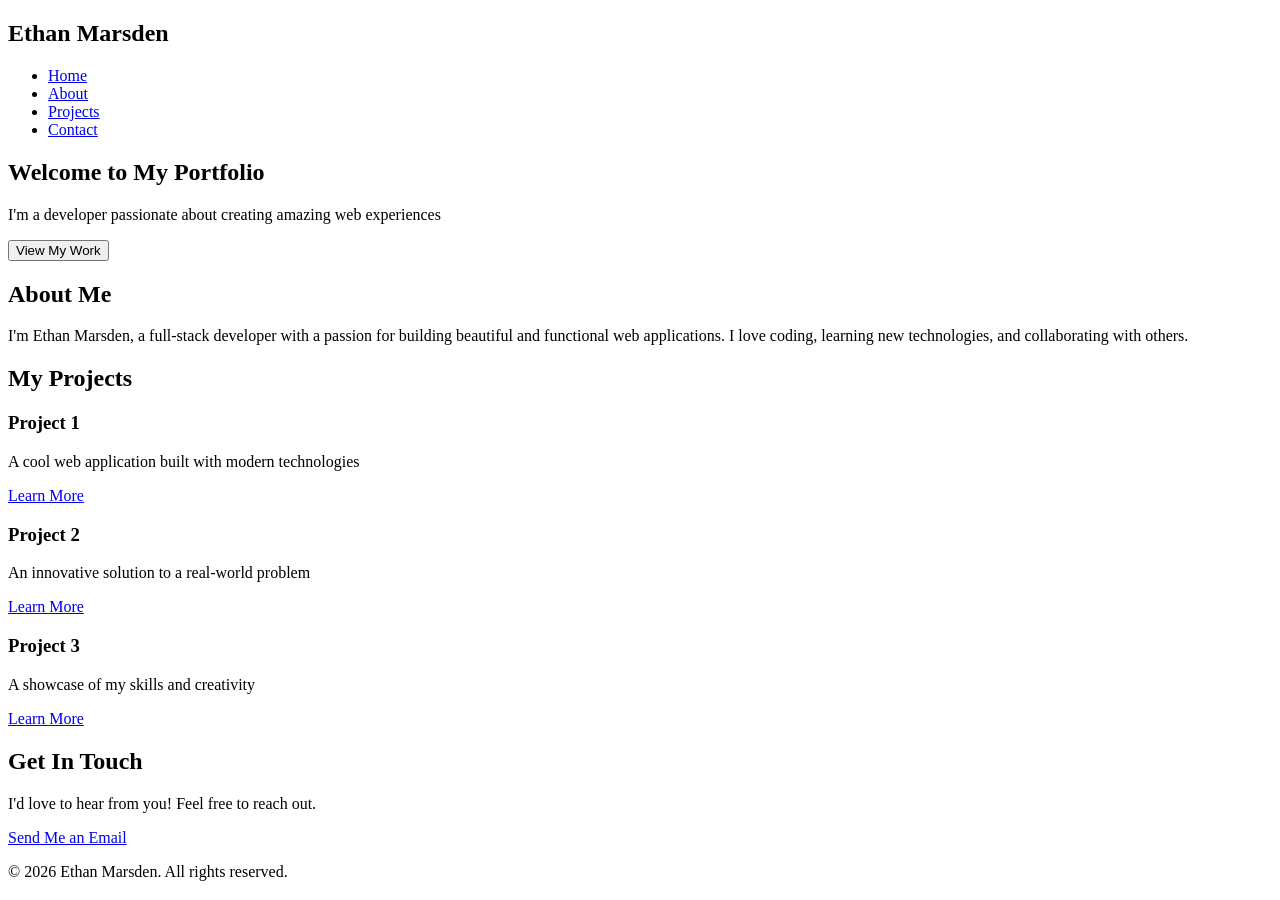
==== index.html @ 5400a2e6 "Add index.html - main portfolio webpage" ====
<!DOCTYPE html>
<html lang="en">
<head>
    <meta charset="UTF-8">
    <meta name="viewport" content="width=device-width, initial-scale=1.0">
    <title>Ethan Marsden - Portfolio</title>
    <link rel="stylesheet" href="style.css">
</head>
<body>
    <header>
        <nav class="navbar">
            <div class="container">
                <h1 class="logo">Ethan Marsden</h1>
                <ul class="nav-links">
                    <li><a href="#home">Home</a></li>
                    <li><a href="#about">About</a></li>
                    <li><a href="#projects">Projects</a></li>
                    <li><a href="#contact">Contact</a></li>
                </ul>
            </div>
        </nav>
    </header>

    <section id="home" class="hero">
        <div class="container">
            <h2>Welcome to My Portfolio</h2>
            <p>I'm a developer passionate about creating amazing web experiences</p>
            <button class="cta-btn" onclick="scrollToSection('projects')">View My Work</button>
        </div>
    </section>

    <section id="about" class="about">
        <div class="container">
            <h2>About Me</h2>
            <p>I'm Ethan Marsden, a full-stack developer with a passion for building beautiful and functional web applications. I love coding, learning new technologies, and collaborating with others.</p>
        </div>
    </section>

    <section id="projects" class="projects">
        <div class="container">
            <h2>My Projects</h2>
            <div class="project-grid">
                <div class="project-card">
                    <h3>Project 1</h3>
                    <p>A cool web application built with modern technologies</p>
                    <a href="#" class="project-link">Learn More</a>
                </div>
                <div class="project-card">
                    <h3>Project 2</h3>
                    <p>An innovative solution to a real-world problem</p>
                    <a href="#" class="project-link">Learn More</a>
                </div>
                <div class="project-card">
                    <h3>Project 3</h3>
                    <p>A showcase of my skills and creativity</p>
                    <a href="#" class="project-link">Learn More</a>
                </div>
            </div>
        </div>
    </section>

    <section id="contact" class="contact">
        <div class="container">
            <h2>Get In Touch</h2>
            <p>I'd love to hear from you! Feel free to reach out.</p>
            <a href="mailto:your-email@example.com" class="contact-btn">Send Me an Email</a>
        </div>
    </section>

    <footer>
        <p>&copy; 2026 Ethan Marsden. All rights reserved.</p>
    </footer>

    <script src="script.js"></script>
</body>
</html>
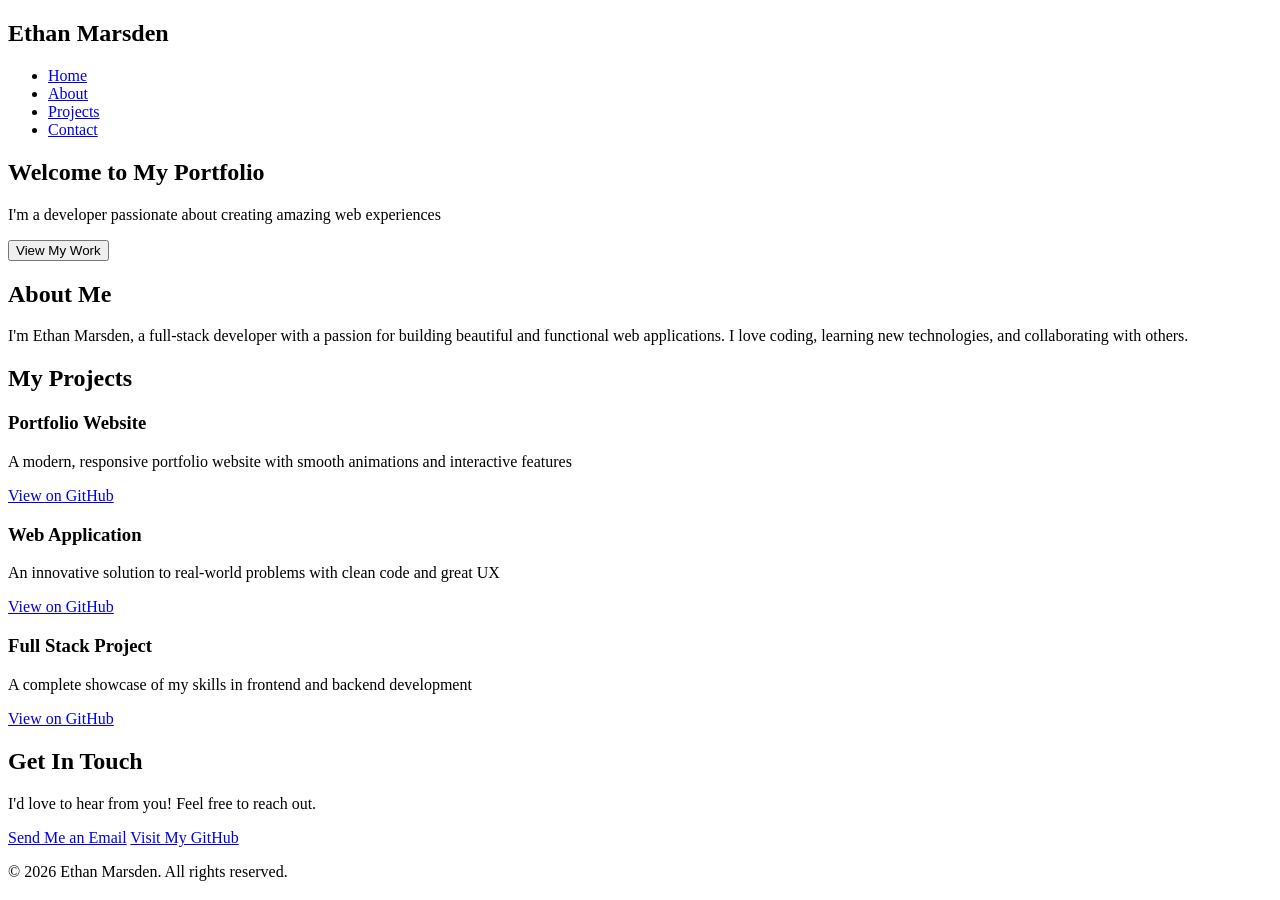
==== commit 6c7db2dc: "Update index.html - add clickable project links to GitHub" ====
--- a/index.html
+++ b/index.html
@@ -41,19 +41,19 @@
             <h2>My Projects</h2>
             <div class="project-grid">
                 <div class="project-card">
-                    <h3>Project 1</h3>
-                    <p>A cool web application built with modern technologies</p>
-                    <a href="#" class="project-link">Learn More</a>
+                    <h3>Portfolio Website</h3>
+                    <p>A modern, responsive portfolio website with smooth animations and interactive features</p>
+                    <a href="https://github.com/ethanmarsden121/github-2" target="_blank" class="project-link">View on GitHub</a>
                 </div>
                 <div class="project-card">
-                    <h3>Project 2</h3>
-                    <p>An innovative solution to a real-world problem</p>
-                    <a href="#" class="project-link">Learn More</a>
+                    <h3>Web Application</h3>
+                    <p>An innovative solution to real-world problems with clean code and great UX</p>
+                    <a href="https://github.com/ethanmarsden121" target="_blank" class="project-link">View on GitHub</a>
                 </div>
                 <div class="project-card">
-                    <h3>Project 3</h3>
-                    <p>A showcase of my skills and creativity</p>
-                    <a href="#" class="project-link">Learn More</a>
+                    <h3>Full Stack Project</h3>
+                    <p>A complete showcase of my skills in frontend and backend development</p>
+                    <a href="https://github.com/ethanmarsden121" target="_blank" class="project-link">View on GitHub</a>
                 </div>
             </div>
         </div>
@@ -63,7 +63,10 @@
         <div class="container">
             <h2>Get In Touch</h2>
             <p>I'd love to hear from you! Feel free to reach out.</p>
-            <a href="mailto:your-email@example.com" class="contact-btn">Send Me an Email</a>
+            <div class="contact-links">
+                <a href="mailto:ethanmarsden121@hotmail.com" class="contact-btn">Send Me an Email</a>
+                <a href="https://github.com/ethanmarsden121" target="_blank" class="contact-btn github-btn">Visit My GitHub</a>
+            </div>
         </div>
     </section>
 
